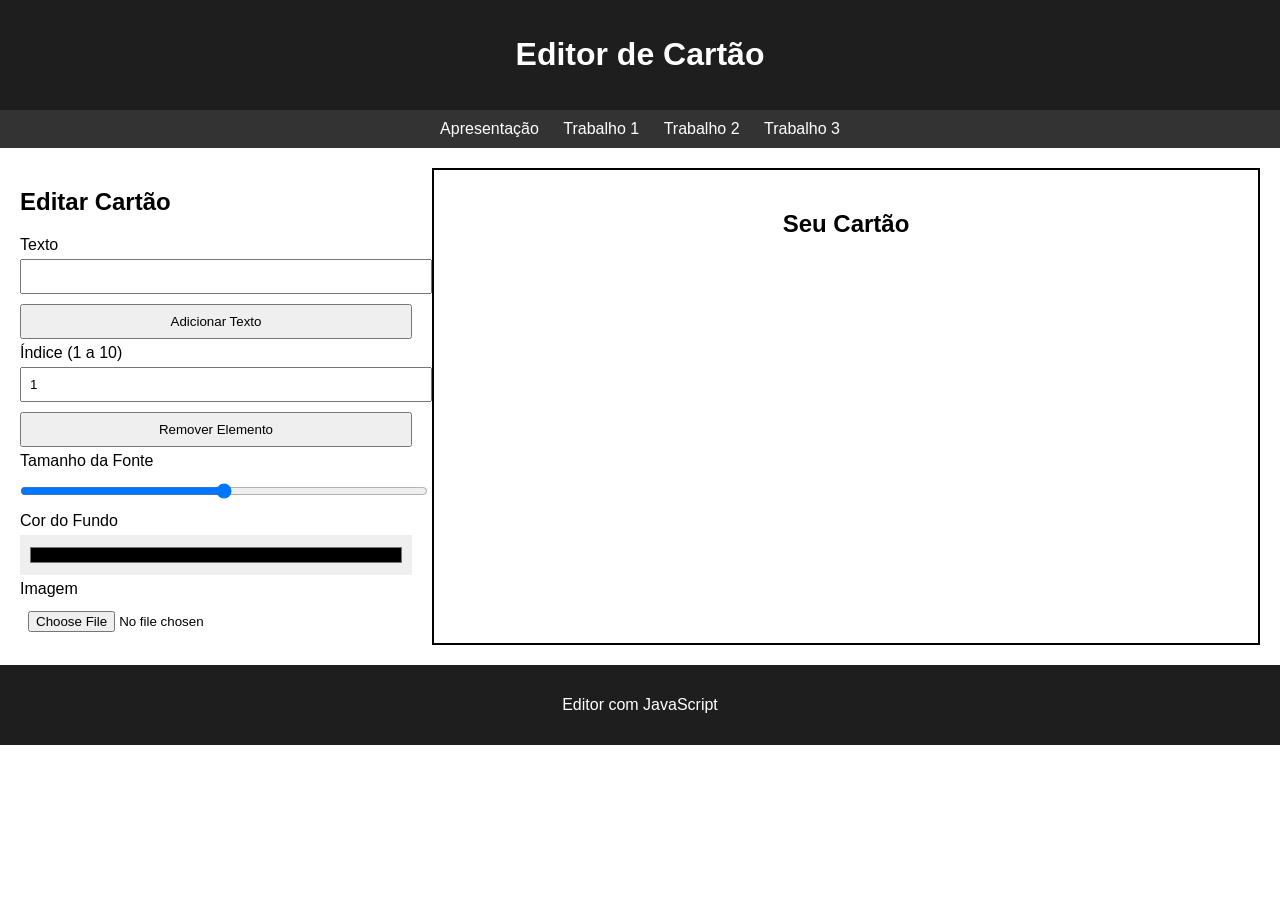
==== editor.html @ c53864e5 "Add files via upload" ====
<!DOCTYPE html>
<html lang="pt-br">
<head>
<meta charset="UTF-8">
<meta name="viewport" content="width=device-width, initial-scale=1.0">
<title>Editor de Cartão</title>

<style>
body {
    margin: 0;
    font-family: Arial, sans-serif;
}

header, footer {
    background: #1e1e1e;
    color: white;
    text-align: center;
    padding: 15px;
}

nav {
    background: #333;
    text-align: center;
    padding: 10px;
}

nav a {
    color: white;
    margin: 0 10px;
    text-decoration: none;
}

main {
    display: flex;
    gap: 20px;
    padding: 20px;
    flex-wrap: wrap;
}

#formulario {
    flex: 1;
}

#cartao {
    flex: 2;
    border: 2px solid black;
    padding: 20px;
    text-align: center;
}

.quadrado {
    border: 1px solid red;
    margin: 10px;
    padding: 10px;
}

input, button {
    width: 100%;
    margin: 5px 0;
    padding: 8px;
}

input[type="color"] {
    height: 40px;
    border: none;
    cursor: pointer;
}

@media (max-width: 600px) {
    main {
        flex-direction: column;
    }

    #formulario, #cartao {
        width: 100%;
    }

    input, button {
        font-size: 16px;
    }
}
</style>
</head>

<body>

<header>
<h1>Editor de Cartão</h1>
</header>

<nav>
<a href="index.html">Apresentação</a>
<a href="editor.html">Trabalho 1</a>
<a href="#">Trabalho 2</a>
<a href="#">Trabalho 3</a>
</nav>

<main>

<div id="formulario">

<h2>Editar Cartão</h2>

<label>Texto</label>
<input type="text" id="texto">

<button id="btnAdd">Adicionar Texto</button>

<label>Índice (1 a 10)</label>
<input type="number" id="indice" value="1" min="1" max="10">

<button id="btnRemove">Remover Elemento</button>

<label>Tamanho da Fonte</label>
<input type="range" id="fonte" min="10" max="50">

<label>Cor do Fundo</label>
<input type="color" id="cor">

<label>Imagem</label>
<input type="file" id="imagem">

</div>

<div id="cartao">
<h2>Seu Cartão</h2>
</div>

</main>

<footer>
<p>Editor com JavaScript</p>
</footer>

<script>

let cartao = document.querySelector("#cartao");
let texto = document.querySelector("#texto");
let indice = document.querySelector("#indice");
let fonte = document.querySelector("#fonte");
let cor = document.querySelector("#cor");
let imagemInput = document.querySelector("#imagem");

let imagem = null;

// ADICIONAR 
document.querySelector("#btnAdd").addEventListener("click", function() {
    let valor = texto.value.trim();
    if (valor === "") return;

    let div = document.createElement("div");
    div.className = "quadrado";
    div.textContent = valor;

    let lista = document.querySelectorAll(".quadrado");
    let i = parseInt(indice.value) - 1;

    if (i < 0 || i > 9) return;

    if (i >= lista.length) {
        cartao.appendChild(div);
    } else {
        cartao.insertBefore(div, lista[i]);
    }
});

// REMOVER
document.querySelector("#btnRemove").addEventListener("click", function() {
    let lista = document.querySelectorAll(".quadrado");
    let i = indice.value - 1;

    if (i < 0 || i > 9) return;

    if (lista[i]) {
        lista[i].remove();
    }
});

// FONTE
fonte.addEventListener("input", function() {
    let lista = document.querySelectorAll(".quadrado");
    let i = indice.value - 1;

    if (lista[i]) {
        lista[i].style.fontSize = fonte.value + "px";
    }
});

// COR
cor.addEventListener("input", function() {
    cartao.style.backgroundColor = cor.value;
});

// IMAGEM
imagemInput.addEventListener("change", function(e) {
    let file = e.target.files[0];
    if (!file) return;

    let url = URL.createObjectURL(file);

    if (!imagem) {
        imagem = document.createElement("img");
        cartao.appendChild(imagem);
    }

    imagem.src = url;
    imagem.style.width = "50%";
});

</script>

</body>
</html>
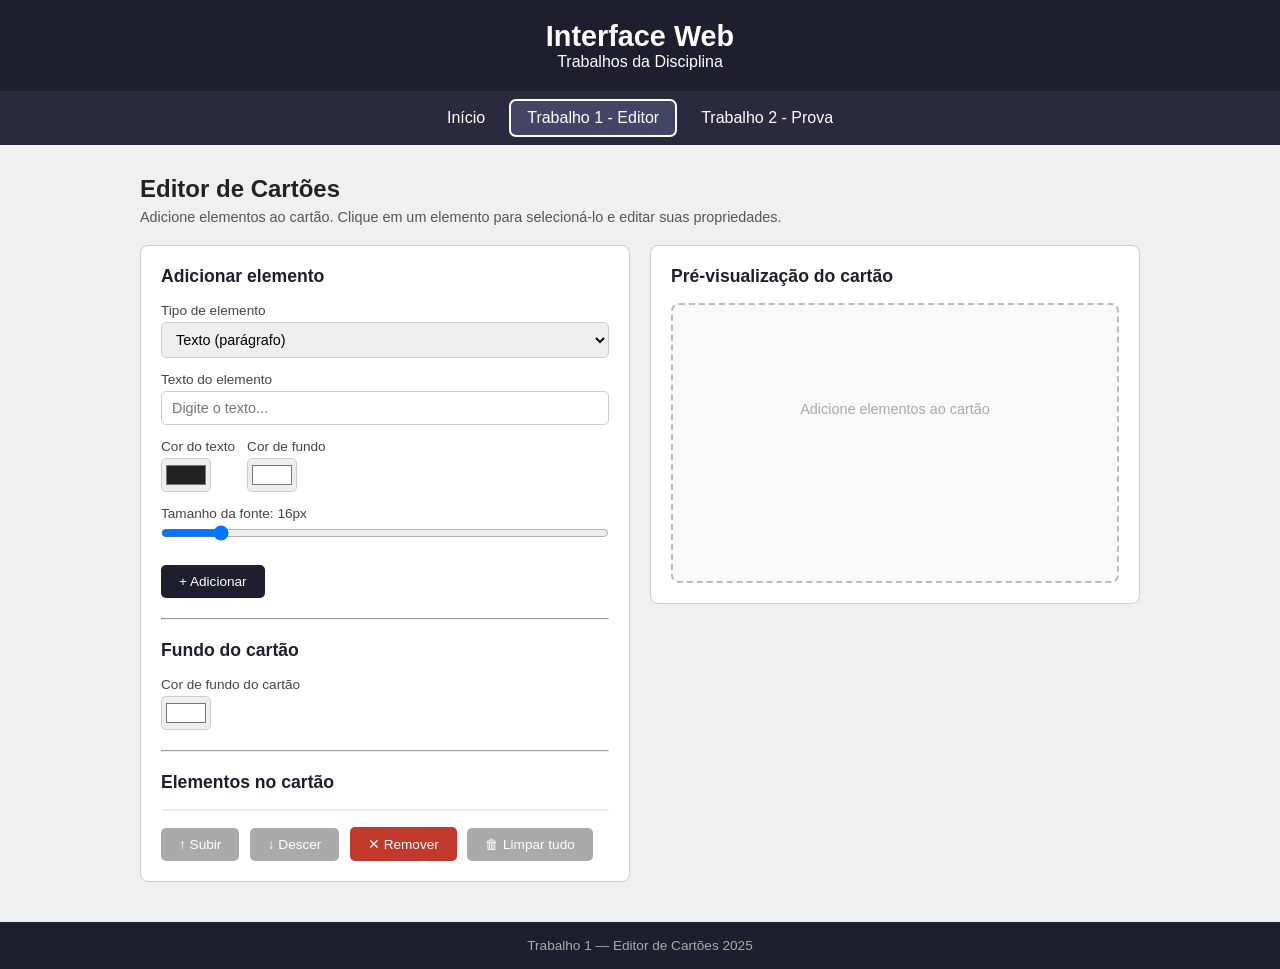
==== commit 930be6b6: "Add files via upload" ====
--- a/editor.html
+++ b/editor.html
@@ -1,213 +1,110 @@
-<!DOCTYPE html>
-<html lang="pt-br">
-<head>
-<meta charset="UTF-8">
-<meta name="viewport" content="width=device-width, initial-scale=1.0">
-<title>Editor de Cartão</title>
-
-<style>
-body {
-    margin: 0;
-    font-family: Arial, sans-serif;
-}
-
-header, footer {
-    background: #1e1e1e;
-    color: white;
-    text-align: center;
-    padding: 15px;
-}
-
-nav {
-    background: #333;
-    text-align: center;
-    padding: 10px;
-}
-
-nav a {
-    color: white;
-    margin: 0 10px;
-    text-decoration: none;
-}
-
-main {
-    display: flex;
-    gap: 20px;
-    padding: 20px;
-    flex-wrap: wrap;
-}
-
-#formulario {
-    flex: 1;
-}
-
-#cartao {
-    flex: 2;
-    border: 2px solid black;
-    padding: 20px;
-    text-align: center;
-}
-
-.quadrado {
-    border: 1px solid red;
-    margin: 10px;
-    padding: 10px;
-}
-
-input, button {
-    width: 100%;
-    margin: 5px 0;
-    padding: 8px;
-}
-
-input[type="color"] {
-    height: 40px;
-    border: none;
-    cursor: pointer;
-}
-
-@media (max-width: 600px) {
-    main {
-        flex-direction: column;
-    }
-
-    #formulario, #cartao {
-        width: 100%;
-    }
-
-    input, button {
-        font-size: 16px;
-    }
-}
-</style>
-</head>
-
-<body>
-
-<header>
-<h1>Editor de Cartão</h1>
-</header>
-
-<nav>
-<a href="index.html">Apresentação</a>
-<a href="editor.html">Trabalho 1</a>
-<a href="#">Trabalho 2</a>
-<a href="#">Trabalho 3</a>
-</nav>
-
-<main>
-
-<div id="formulario">
-
-<h2>Editar Cartão</h2>
-
-<label>Texto</label>
-<input type="text" id="texto">
-
-<button id="btnAdd">Adicionar Texto</button>
-
-<label>Índice (1 a 10)</label>
-<input type="number" id="indice" value="1" min="1" max="10">
-
-<button id="btnRemove">Remover Elemento</button>
-
-<label>Tamanho da Fonte</label>
-<input type="range" id="fonte" min="10" max="50">
-
-<label>Cor do Fundo</label>
-<input type="color" id="cor">
-
-<label>Imagem</label>
-<input type="file" id="imagem">
-
-</div>
-
-<div id="cartao">
-<h2>Seu Cartão</h2>
-</div>
-
-</main>
-
-<footer>
-<p>Editor com JavaScript</p>
-</footer>
-
-<script>
-
-let cartao = document.querySelector("#cartao");
-let texto = document.querySelector("#texto");
-let indice = document.querySelector("#indice");
-let fonte = document.querySelector("#fonte");
-let cor = document.querySelector("#cor");
-let imagemInput = document.querySelector("#imagem");
-
-let imagem = null;
-
-// ADICIONAR 
-document.querySelector("#btnAdd").addEventListener("click", function() {
-    let valor = texto.value.trim();
-    if (valor === "") return;
-
-    let div = document.createElement("div");
-    div.className = "quadrado";
-    div.textContent = valor;
-
-    let lista = document.querySelectorAll(".quadrado");
-    let i = parseInt(indice.value) - 1;
-
-    if (i < 0 || i > 9) return;
-
-    if (i >= lista.length) {
-        cartao.appendChild(div);
-    } else {
-        cartao.insertBefore(div, lista[i]);
-    }
-});
-
-// REMOVER
-document.querySelector("#btnRemove").addEventListener("click", function() {
-    let lista = document.querySelectorAll(".quadrado");
-    let i = indice.value - 1;
-
-    if (i < 0 || i > 9) return;
-
-    if (lista[i]) {
-        lista[i].remove();
-    }
-});
-
-// FONTE
-fonte.addEventListener("input", function() {
-    let lista = document.querySelectorAll(".quadrado");
-    let i = indice.value - 1;
-
-    if (lista[i]) {
-        lista[i].style.fontSize = fonte.value + "px";
-    }
-});
-
-// COR
-cor.addEventListener("input", function() {
-    cartao.style.backgroundColor = cor.value;
-});
-
-// IMAGEM
-imagemInput.addEventListener("change", function(e) {
-    let file = e.target.files[0];
-    if (!file) return;
-
-    let url = URL.createObjectURL(file);
-
-    if (!imagem) {
-        imagem = document.createElement("img");
-        cartao.appendChild(imagem);
-    }
-
-    imagem.src = url;
-    imagem.style.width = "50%";
-});
-
-</script>
-
-</body>
-</html>+<!DOCTYPE html>
+<html lang="pt-br">
+<head>
+    <meta charset="UTF-8">
+    <meta name="viewport" content="width=device-width, initial-scale=1.0">
+    <title>Editor de Cartões - Interface Web</title>
+    <link rel="stylesheet" href="css/style.css">
+</head>
+<body>
+
+    <site-header></site-header>
+    <site-nav></site-nav>
+
+    <main>
+        <div class="container">
+
+            <h2 style="margin-bottom: 6px;">Editor de Cartões</h2>
+            <p style="color:#555; font-size:0.9rem; margin-bottom: 20px;">
+                Adicione elementos ao cartão. Clique em um elemento para selecioná-lo e editar suas propriedades.
+            </p>
+
+            <div class="editor-layout">
+
+                <!-- PAINEL DE CONTROLES -->
+                <div class="painel">
+                    <h2>Adicionar elemento</h2>
+
+                    <div class="form-grupo">
+                        <label for="tipo">Tipo de elemento</label>
+                        <select id="tipo">
+                            <option value="p">Texto (parágrafo)</option>
+                            <option value="h1">Título grande (H1)</option>
+                            <option value="h2">Subtítulo (H2)</option>
+                            <option value="img">Imagem (URL)</option>
+                        </select>
+                    </div>
+
+                    <div class="form-grupo" id="grupo-texto">
+                        <label for="texto">Texto do elemento</label>
+                        <input type="text" id="texto" placeholder="Digite o texto..." maxlength="200">
+                    </div>
+
+                    <div class="form-grupo" id="grupo-img-url" style="display:none;">
+                        <label for="img-url">URL da imagem</label>
+                        <input type="url" id="img-url" placeholder="https://site.com/imagem.jpg">
+                    </div>
+
+                    <div class="linha">
+                        <div class="form-grupo">
+                            <label for="cor-texto">Cor do texto</label>
+                            <input type="color" id="cor-texto" value="#222222" title="Cor do texto">
+                        </div>
+                        <div class="form-grupo">
+                            <label for="bg-elemento">Cor de fundo</label>
+                            <input type="color" id="bg-elemento" value="#ffffff" title="Cor de fundo do elemento">
+                        </div>
+                    </div>
+
+                    <div class="form-grupo">
+                        <label for="tamanho" id="label-tamanho">Tamanho da fonte: 16px</label>
+                        <input type="range" id="tamanho" min="10" max="60" value="16" step="1">
+                    </div>
+
+                    <button id="btn-adicionar">+ Adicionar</button>
+
+                    <hr style="margin: 20px 0; border-color: #eee;">
+
+                    <h2>Fundo do cartão</h2>
+
+                    <div class="form-grupo">
+                        <label for="bg-cartao">Cor de fundo do cartão</label>
+                        <input type="color" id="bg-cartao" value="#ffffff" title="Cor de fundo do cartão">
+                    </div>
+
+                    <hr style="margin: 20px 0; border-color: #eee;">
+
+                    <h2>Elementos no cartão</h2>
+
+                    <div id="lista-elementos"></div>
+
+                    <div style="margin-top: 10px;">
+                        <button id="btn-subir"   disabled>↑ Subir</button>
+                        <button id="btn-descer"  disabled>↓ Descer</button>
+                        <button id="btn-remover" class="vermelho" disabled>✕ Remover</button>
+                        <button id="btn-limpar"  disabled>🗑 Limpar tudo</button>
+                    </div>
+                </div>
+
+                <!-- CARTÃO DE PRÉ-VISUALIZAÇÃO -->
+                <div class="painel">
+                    <h2>Pré-visualização do cartão</h2>
+                    <div id="cartao">
+                        <p id="aviso-vazio" style="color:#aaa; text-align:center; margin-top:80px; font-size:0.9rem;">
+                            Adicione elementos ao cartão
+                        </p>
+                    </div>
+                </div>
+
+            </div>
+
+        </div>
+    </main>
+
+    <site-footer>Trabalho 1 &mdash; Editor de Cartões 2025</site-footer>
+
+    <script src="js/components.js"></script>
+    <script src="js/editor.js"></script>
+
+</body>
+</html>
--- a/css/style.css
+++ b/css/style.css
@@ -0,0 +1,297 @@
+* {
+    margin: 0;
+    padding: 0;
+    box-sizing: border-box;
+    font-family: Arial, sans-serif;
+}
+
+body {
+    background: #f0f0f0;
+    color: #222;
+}
+
+/* HEADER */
+header {
+    background: #1e1e2e;
+    color: white;
+    padding: 20px;
+    text-align: center;
+}
+
+header h1 {
+    font-size: 1.8rem;
+}
+
+/* NAV */
+nav {
+    background: #2a2a3e;
+    display: flex;
+    justify-content: center;
+    gap: 10px;
+    padding: 10px;
+    flex-wrap: wrap;
+}
+
+nav a {
+    color: white;
+    text-decoration: none;
+    padding: 8px 16px;
+    border-radius: 5px;
+}
+
+nav a:hover {
+    background: #444466;
+}
+
+/* FOOTER */
+footer {
+    background: #1e1e2e;
+    color: #aaa;
+    text-align: center;
+    padding: 16px;
+    margin-top: 40px;
+    font-size: 0.85rem;
+}
+
+/* CONTAINER PRINCIPAL */
+.container {
+    width: 90%;
+    max-width: 1000px;
+    margin: 30px auto;
+}
+
+/* PÁGINA INICIAL - cards dos trabalhos */
+.cards {
+    display: flex;
+    gap: 20px;
+    flex-wrap: wrap;
+    margin-top: 20px;
+}
+
+.card {
+    background: white;
+    border: 1px solid #ccc;
+    border-radius: 8px;
+    padding: 20px;
+    flex: 1;
+    min-width: 220px;
+}
+
+.card h2 {
+    margin-bottom: 8px;
+    color: #1e1e2e;
+}
+
+.card p {
+    color: #555;
+    margin-bottom: 14px;
+    font-size: 0.9rem;
+    line-height: 1.5;
+}
+
+.card a {
+    display: inline-block;
+    background: #1e1e2e;
+    color: white;
+    padding: 8px 16px;
+    border-radius: 5px;
+    text-decoration: none;
+    font-size: 0.9rem;
+}
+
+.card a:hover {
+    background: #444466;
+}
+
+/* SOBRE O SITE - texto explicativo */
+.sobre-texto {
+    background: white;
+    border: 1px solid #ccc;
+    border-radius: 8px;
+    padding: 24px;
+    margin-top: 20px;
+    line-height: 1.7;
+    color: #333;
+}
+
+.sobre-texto h2 {
+    color: #1e1e2e;
+    margin-bottom: 10px;
+}
+
+.sobre-texto p {
+    margin-bottom: 12px;
+}
+
+/* EDITOR - layout lado a lado */
+.editor-layout {
+    display: flex;
+    gap: 20px;
+    flex-wrap: wrap;
+    align-items: flex-start;
+    margin-top: 20px;
+}
+
+.painel {
+    background: white;
+    border: 1px solid #ccc;
+    border-radius: 8px;
+    padding: 20px;
+    flex: 1;
+    min-width: 260px;
+}
+
+.painel h2 {
+    font-size: 1.1rem;
+    margin-bottom: 16px;
+    color: #1e1e2e;
+}
+
+/* Formulário do editor */
+.form-grupo {
+    margin-bottom: 14px;
+}
+
+.form-grupo label {
+    display: block;
+    font-size: 0.85rem;
+    margin-bottom: 4px;
+    color: #444;
+}
+
+.form-grupo input[type="text"],
+.form-grupo input[type="url"],
+.form-grupo select {
+    width: 100%;
+    padding: 8px 10px;
+    border: 1px solid #ccc;
+    border-radius: 5px;
+    font-size: 0.9rem;
+}
+
+.form-grupo input[type="color"] {
+    width: 50px;
+    height: 34px;
+    border: 1px solid #ccc;
+    border-radius: 5px;
+    cursor: pointer;
+    padding: 2px;
+}
+
+.form-grupo input[type="range"] {
+    width: 100%;
+}
+
+.linha {
+    display: flex;
+    gap: 12px;
+    align-items: flex-end;
+}
+
+/* Botões */
+button {
+    padding: 9px 18px;
+    background: #1e1e2e;
+    border: none;
+    color: white;
+    cursor: pointer;
+    border-radius: 5px;
+    font-size: 0.85rem;
+    margin-right: 6px;
+    margin-top: 6px;
+}
+
+button:hover {
+    background: #444466;
+}
+
+button:disabled {
+    background: #aaa;
+    cursor: not-allowed;
+}
+
+button.vermelho {
+    background: #c0392b;
+}
+
+button.vermelho:hover {
+    background: #922b21;
+}
+
+/* Cartão de pré-visualização */
+#cartao {
+    min-height: 280px;
+    background: #f9f9f9;
+    border: 2px dashed #bbb;
+    border-radius: 8px;
+    padding: 16px;
+    overflow: hidden;
+}
+
+.elemento-cartao {
+    padding: 6px 10px;
+    margin: 4px 0;
+    border-radius: 4px;
+    word-break: break-word;
+    cursor: pointer;
+    border: 2px solid transparent;
+}
+
+.elemento-cartao:hover {
+    border-color: #aaa;
+}
+
+.elemento-cartao.selecionado {
+    border-color: #1e1e2e;
+}
+
+.img-cartao {
+    max-width: 100%;
+    max-height: 160px;
+    object-fit: contain;
+    display: block;
+    border-radius: 4px;
+}
+
+#aviso-vazio {
+    color: #aaa;
+    text-align: center;
+    margin-top: 80px;
+    font-size: 0.9rem;
+}
+
+/* Lista de elementos */
+#lista-elementos {
+    margin-top: 10px;
+    border: 1px solid #eee;
+    border-radius: 5px;
+    max-height: 160px;
+    overflow-y: auto;
+}
+
+.item-lista {
+    padding: 7px 10px;
+    font-size: 0.82rem;
+    cursor: pointer;
+    border-bottom: 1px solid #f0f0f0;
+    color: #333;
+}
+
+.item-lista:hover {
+    background: #f5f5ff;
+}
+
+.item-lista.selecionado {
+    background: #e8e8ff;
+    font-weight: bold;
+}
+
+/* Responsivo */
+@media (max-width: 600px) {
+    .editor-layout {
+        flex-direction: column;
+    }
+    .cards {
+        flex-direction: column;
+    }
+}
